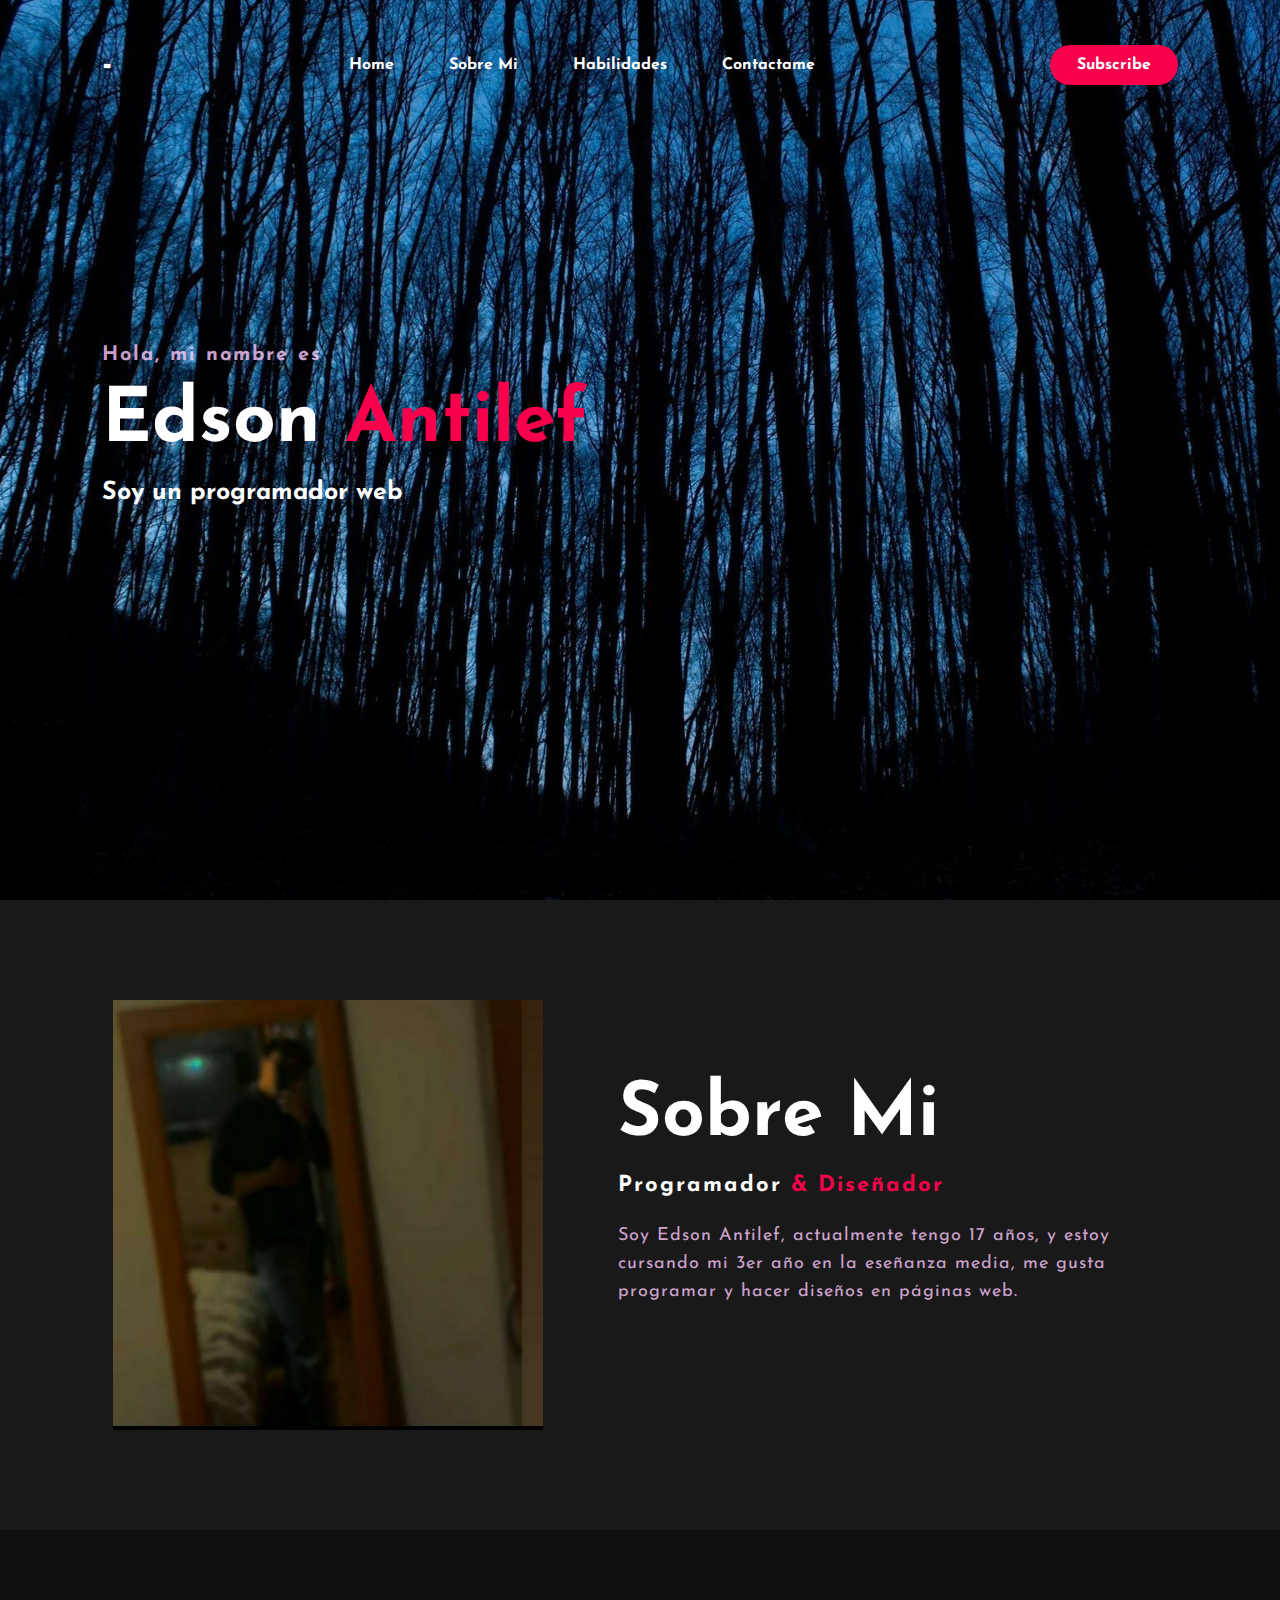
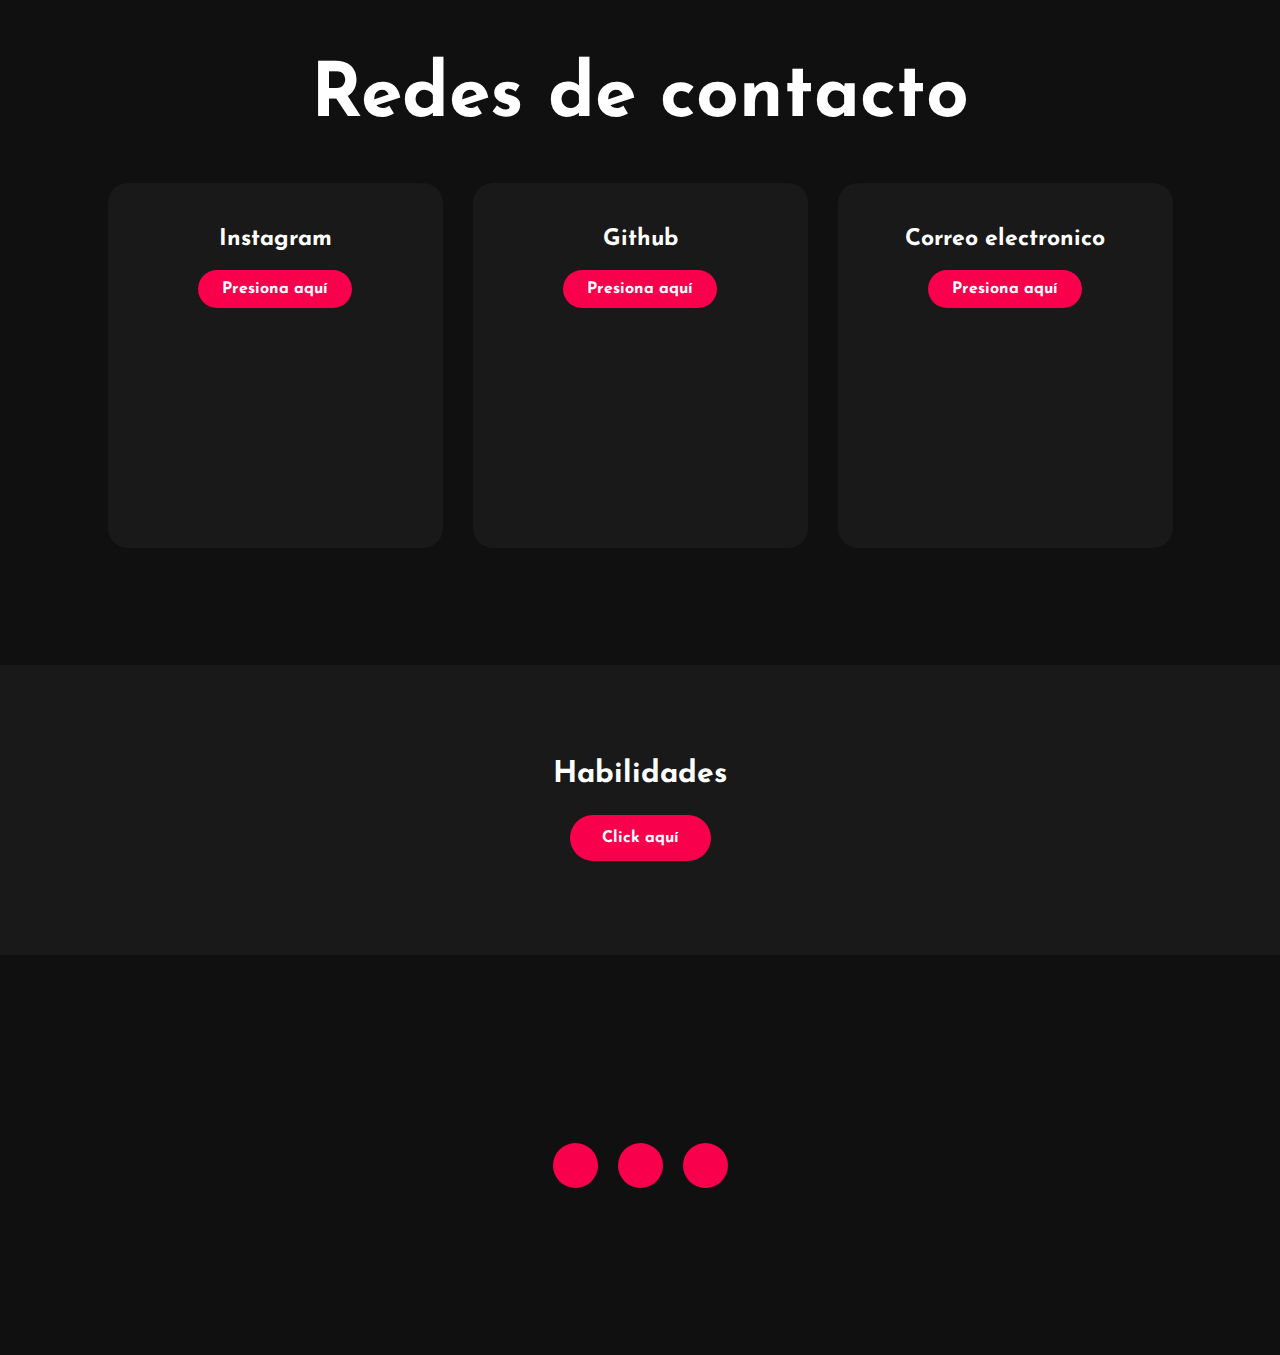
==== PortafolioEd/index.html @ be52450c "Add files via upload" ====
<!DOCTYPE html>
<html>
<head>
	<title>Portafolio Personal</title>
	<link rel="stylesheet" type="text/css" href="css/style.css">

	<link rel="preconnect" href="https://fonts.gstatic.com">
  <link href="https://fonts.googleapis.com/css2?family=Josefin+Sans:ital,wght@0,100;0,200;0,300;0,400;0,500;0,600;0,700;1,100;1,200;1,300;1,400;1,500;1,600;1,700&display=swap" rel="stylesheet">

  <link rel="stylesheet" href="https://cdnjs.cloudflare.com/ajax/libs/font-awesome/5.15.3/css/all.min.css" integrity="sha512-iBBXm8fW90+nuLcSKlbmrPcLa0OT92xO1BIsZ+ywDWZCvqsWgccV3gFoRBv0z+8dLJgyAHIhR35VZc2oM/gI1w==" crossorigin="anonymous" referrerpolicy="no-referrer" />

</head>
<body>

	<div class="hero">
		<nav>
			<h2 class="logo"><span></span>-</h2>
			<ul>
				<li><a href="#">Home</a></li>
				<li><a href="#">Sobre Mi</a></li>
				<li><a href="habilidades.html">Habilidades</a></li>
				<li><a href="#">Contactame</a></li>
			</ul>
			<a href="#" class="btn">Subscribe</a>
		</nav>

		<div class="content">
			<h4>Hola, mi nombre es</h4>
			<h1>Edson <span>Antilef</span></h1>
			<h3>Soy un programador web</h3>
			<div class="newslatter">
			</div>
		</div>
	</div>

	<!----Aquí parte la sección class(about)---->
	<section class="about">
		<div class="main">
			<img src="img/img.jpeg">
			<div class="about-text">
				<h2>Sobre Mi</h2>
				<h5>Programador <span>& Diseñador</span></h5>
				<p>Soy Edson Antilef, actualmente tengo 17 años, y estoy cursando mi 3er año en la eseñanza media, me gusta programar y hacer diseños en páginas web.</p>
			</div>
		</div>
	</section>

	<!-----service section start----------->
	<div class="service">
		<div class="title">
			<h2>Redes de contacto</h2>
		</div>

		<div class="box">
			<div class="card">
				<i class="fas fa-bars"></i>
				<h5>Instagram</h5>
				<div class="pra">
					<p></p>

					<p style="text-align: center;">
						<a class="button" href="https://www.instagram.com/soulwithrage/">Presiona aquí</a>
					</p>
				</div>
			</div>

			<div class="card">
				<i class="far fa-user"></i>
				<h5>Github</h5>
				<div class="pra">
					<p></p>

					<p style="text-align: center;">
						<a class="button" href="https://github.com/xsoulwithrage">Presiona aquí</a>
					</p>
				</div>
			</div>

			<div class="card">
				<i class="far fa-bell"></i>
				<h5>Correo electronico</h5>
				<div class="pra">
					<p></p>

					<p style="text-align: center;">
						<a class="button" href="mailto:edson.antilef.torres@alumnos.sip.cl">Presiona aquí</a>
					</p>
				</div>
			</div>
		</div>
	</div>

	
	<div class="contact-me">
		<p>Habilidades</p>
		<a class="button-two" href="habilidades.html">Click aquí</a>
	</div>

	<!------footer start--------->
	<footer>
		<p></p>
		<p></p>
		<div class="social">
			<a href="#"><i class="fab fa-facebook-f"></i></a>
			<a href="#"><i class="fab fa-instagram"></i></a>
			<a href="#"><i class="fab fa-dribbble"></i></a>
		</div>
		<p class="end"></p>
	</footer>
</body>
</html>
---- PortafolioEd/css/style.css ----
*{
	padding: 0;
	margin: 0;
	font-family: 'Josefin Sans', sans-serif;
	box-sizing: border-box;
}
.hero{
	height: 100vh;
	width: 100%;
	background-image: url(../img/background.jpg);
	background-size: cover;
	background-position: center;
}
nav{
	display: flex;
	align-items: center;
	justify-content: space-between;
	padding-top: 45px;
	padding-left: 8%;
	padding-right: 8%;
}
.logo{
	color: white;
	font-size: 35px;
	letter-spacing: 1px;
	cursor: pointer;
}
span{
	color: #f9004d;
}
nav ul li{
	list-style-type: none;
	display: inline-block;
	padding: 10px  25px;
}
nav ul li a{
	color: white;
	text-decoration: none;
	font-weight: bold;
	text-transform: capitalize;
}
nav ul li a:hover{
	color: #f9004d;
	transition: .4s;
}
.btn{
	background-color:#f9004d;
	color: white;
	text-decoration: none;
	border: 2px solid transparent;
	font-weight: bold;
	padding: 10px 25px;
	border-radius: 30px;
	transition: transform .4s; 
}
.btn:hover{
	transform: scale(1.2);
}
.content{
	position: absolute;
	top: 50%;
	left:8%;
	transform: translateY(-50%);
}
h1{
	color: white;
	margin: 20px 0px 20px;
	font-size: 75px;
}
h3{
	color: white;
	font-size: 25px;
	margin-bottom: 50px;
}
h4{
	color: #fcfc;
	letter-spacing: 2px;
	font-size: 20px;
}
.newslatter form{
	width: 380px;
	max-width: 100%;
	position: relative;
}
.newslatter form input:first-child{
	display: inline-block;
	width: 100%;
	padding: 14px 130px 14px 15px;
	border: 2px solid #f9004d;
	outline: none;
	border-radius: 30px;
}
.newslatter form input:last-child{
	position: absolute;
	display: inline-block;
	outline: none;
	border: none;
	padding: 10px 30px;
	border-radius: 30px;
	background-color:#f9004d;
	color: white;
	box-shadow: 0px 0px 5px #000, 0px 0px 15px #858585;
	top: 6px;
	right: 6px; 
}

.about{
	width: 100%;
	padding: 100px 0px;
	background-color: #191919;
}
.about img{
	height: auto;
	width: 430px;
}
.about-text{
	width: 550px;
}
.main{
	width: 1130px;
	max-width: 95%;
	margin: 0 auto;
	display: flex;
	align-items: center;
	justify-content: space-around;
}
.about-text h2{
	color: white;
	font-size: 75px;
	text-transform: capitalize;
	margin-bottom: 20px;
}
.about-text h5{
	color: white;
	letter-spacing: 2px;
	font-size: 22px;
	margin-bottom: 25px;
	text-transform: capitalize;
}
.about-text p{
	color: #fcfc;
	letter-spacing: 1px;
	line-height: 28px;
	font-size: 18px;
	margin-bottom: 45px;
}
button{
	background-color:#f9004d;
	color: white;
	text-decoration: none;
	border: 2px solid transparent;
	font-weight: bold;
	padding: 13px 30px;
	border-radius: 30px;
	transition: .4s; 
}
button:hover{
	background-color: transparent;
	border: 2px solid #f9004d;
	cursor: pointer;
}

.service{
	background: #101010;
	width: 100%;
	padding: 100px 0px;
}
.title h2{
	color: white;
	font-size: 75px;
	width: 1130px;
	margin: 30px auto;
	text-align: center;
}
.box{
	display: flex;
	justify-content: center;
	align-items: center;
	min-height: 400px;
}
.card{
	height: 365px;
	width: 335px;
	padding: 20px 35px;
	background: #191919;
	border-radius: 20px;
	margin: 15px;
	position: relative;
	overflow: hidden;
	text-align: center;
}
.card i{
	font-size: 50px;
	display: block;
	text-align: center;
	margin: 25px 0px;
	color: #f9004d;

}
h5{
	color: white;
	font-size: 23px;
	margin-bottom: 15px;
}
.pra p{
	color: #fcfc;
	font-size: 16px;
	line-height: 27px;
	margin-bottom: 25px;
}
.card .button{
	background-color:#f9004d;
	color: white;
	text-decoration: none;
	border: 2px solid transparent;
	font-weight: bold;
	padding: 9px 22px;
	border-radius: 30px;
	transition: .4s; 
}
.card .button:hover{
	background-color: transparent;
	border: 2px solid #f9004d;
	cursor: pointer;
}
.contact-me{
	width: 100%;
	height: 290px;
	background: #191919;
	display: flex;
	align-items: center;
	flex-direction: column;
	justify-content: center;
}
.contact-me p{
	color: white;
	font-size: 30px;
	font-weight: bold;
	margin-bottom: 25px;
}
.contact-me .button-two{
	background-color:#f9004d;
	color: white;
	text-decoration: none;
	border: 2px solid transparent;
	font-weight: bold;
	padding: 13px 30px;
	border-radius: 30px;
	transition: .4s; 
}
.contact-me .button-two:hover{
	background-color: transparent;
	border: 2px solid #f9004d;
	cursor: pointer;
}
footer{
	position: relative;
	width: 100%;
	height: 400px;
	background: #101010;
	display: flex;
	flex-direction: column;
	align-items: center;
	justify-content: center;
}
footer p:nth-child(1){
	font-size: 30px;
	color: white;
	margin-bottom: 20px;
	font-weight: bold;
}
footer p:nth-child(2){
	color: white;
	font-size: 17px;
	width: 500px;
	text-align: center;
	line-height: 26px;
}
.social{
	display: flex;
}
.social a{
	width: 45px;
	height: 45px;
	display: flex;
	align-items: center;
	justify-content: center;
	background:  #f9004d;
	border-radius: 50%;
	margin: 22px 10px;
	color: white;
	text-decoration: none;
	font-size: 20px;
}
.social a:hover{
	transform: scale(1.3);
	transition: .3s;
}
.end{
	position: absolute;
	color:#f9004d;
	bottom: 35px;
	font-size: 14px; 
}
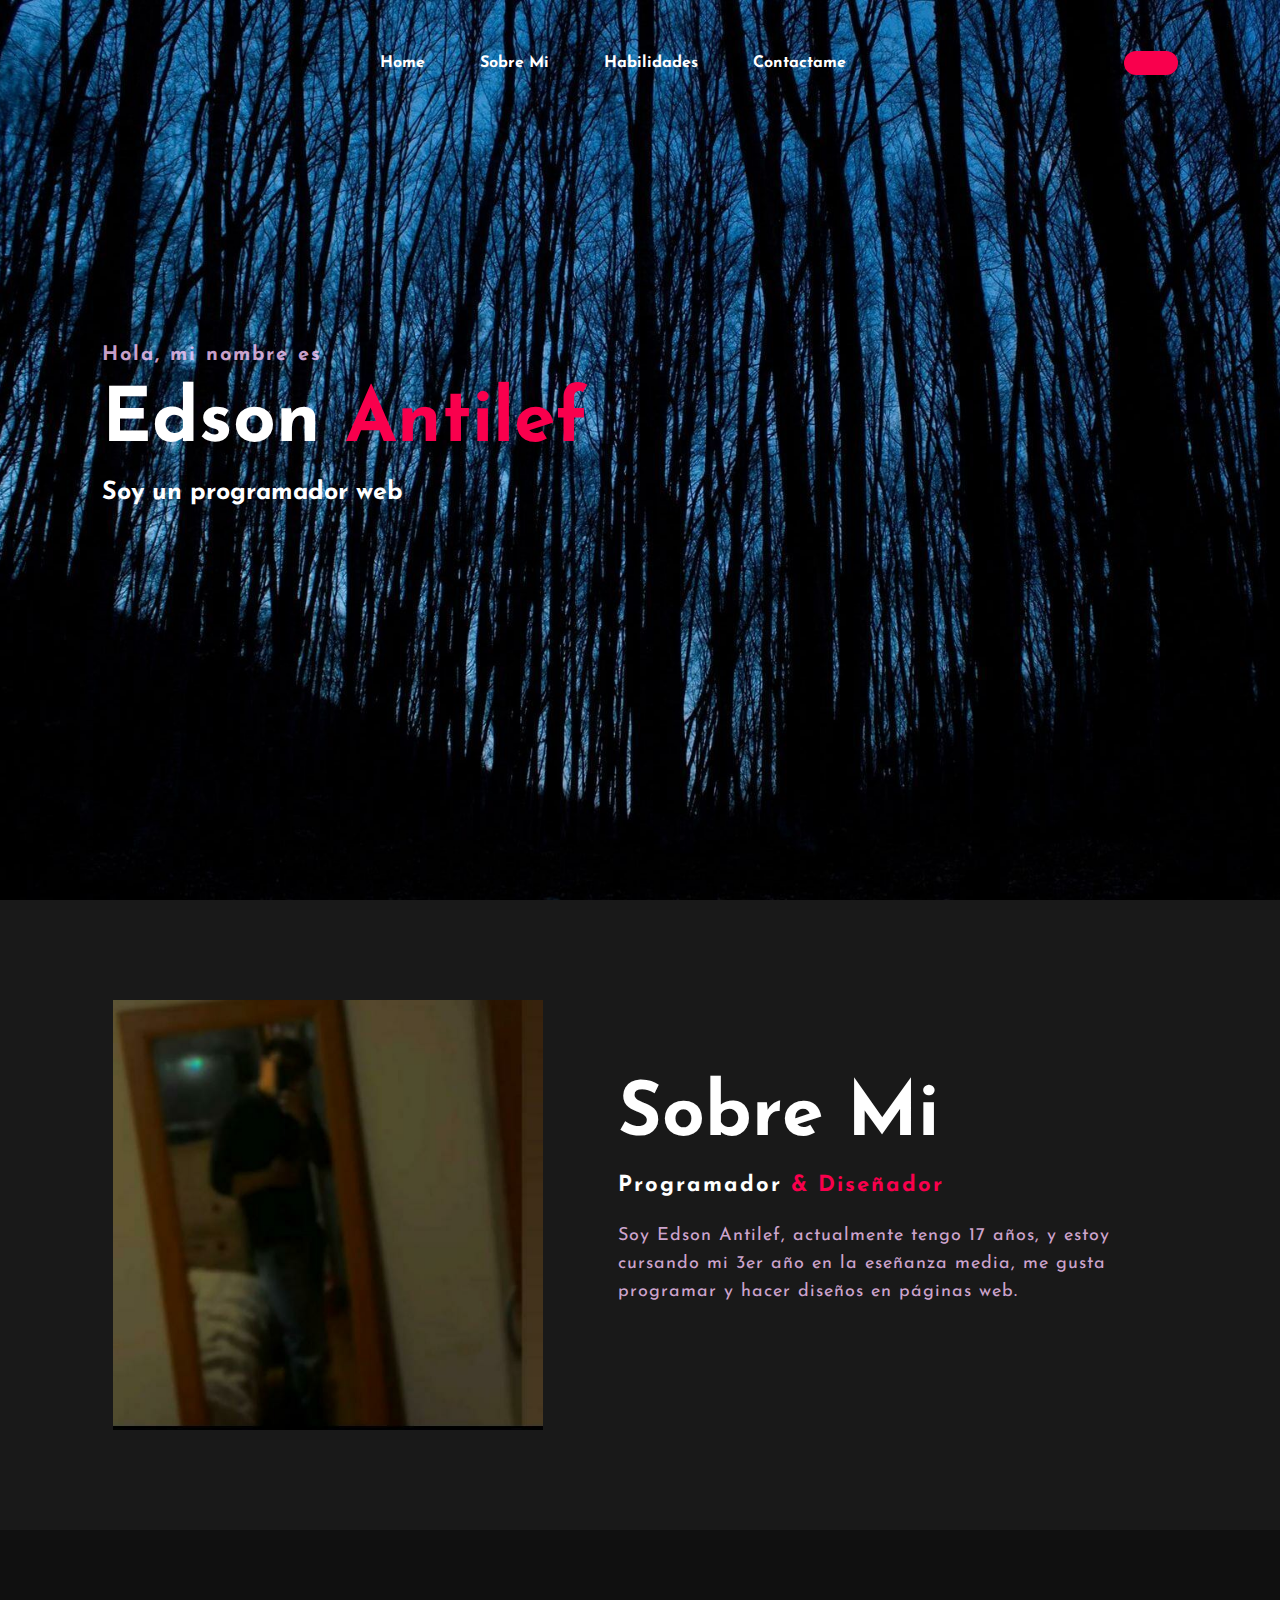
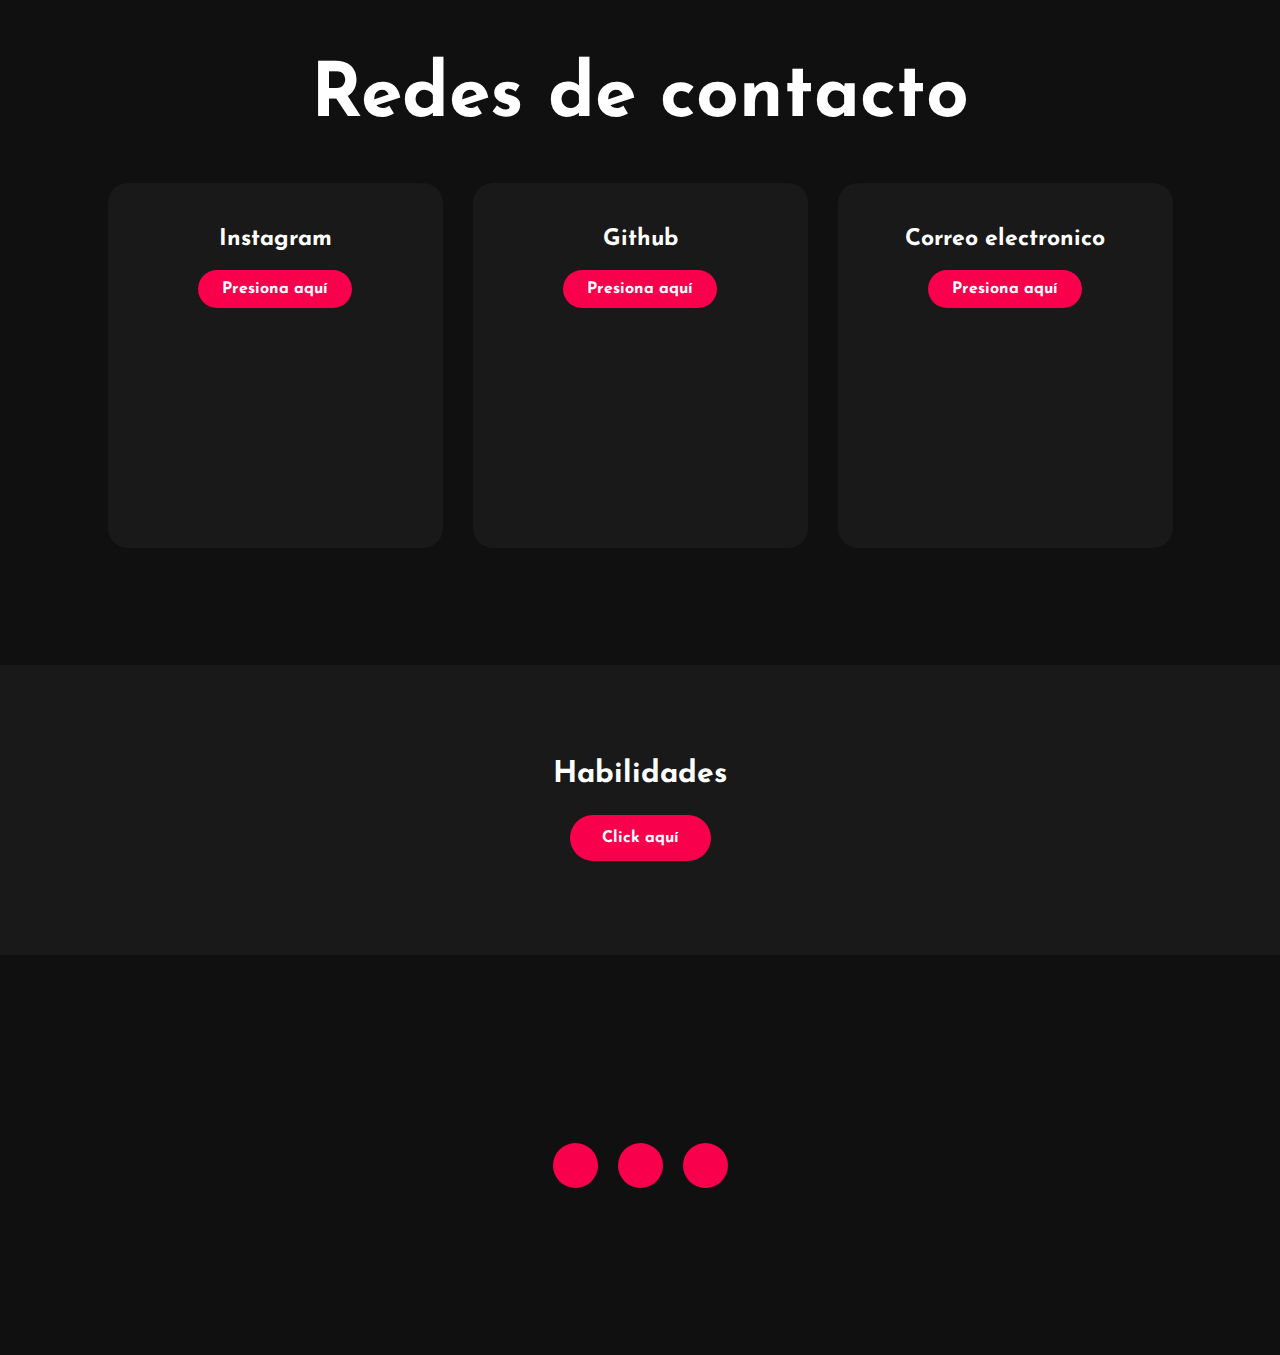
==== commit dbcefb3e: "Update index.html" ====
--- a/PortafolioEd/index.html
+++ b/PortafolioEd/index.html
@@ -14,14 +14,14 @@
 
 	<div class="hero">
 		<nav>
-			<h2 class="logo"><span></span>-</h2>
+			<h2 class="logo"><span></span></h2>
 			<ul>
 				<li><a href="#">Home</a></li>
 				<li><a href="#">Sobre Mi</a></li>
 				<li><a href="habilidades.html">Habilidades</a></li>
 				<li><a href="#">Contactame</a></li>
 			</ul>
-			<a href="#" class="btn">Subscribe</a>
+			<a href="#" class="btn"></a>
 		</nav>
 
 		<div class="content">
@@ -108,4 +108,4 @@
 		<p class="end"></p>
 	</footer>
 </body>
-</html>+</html>
